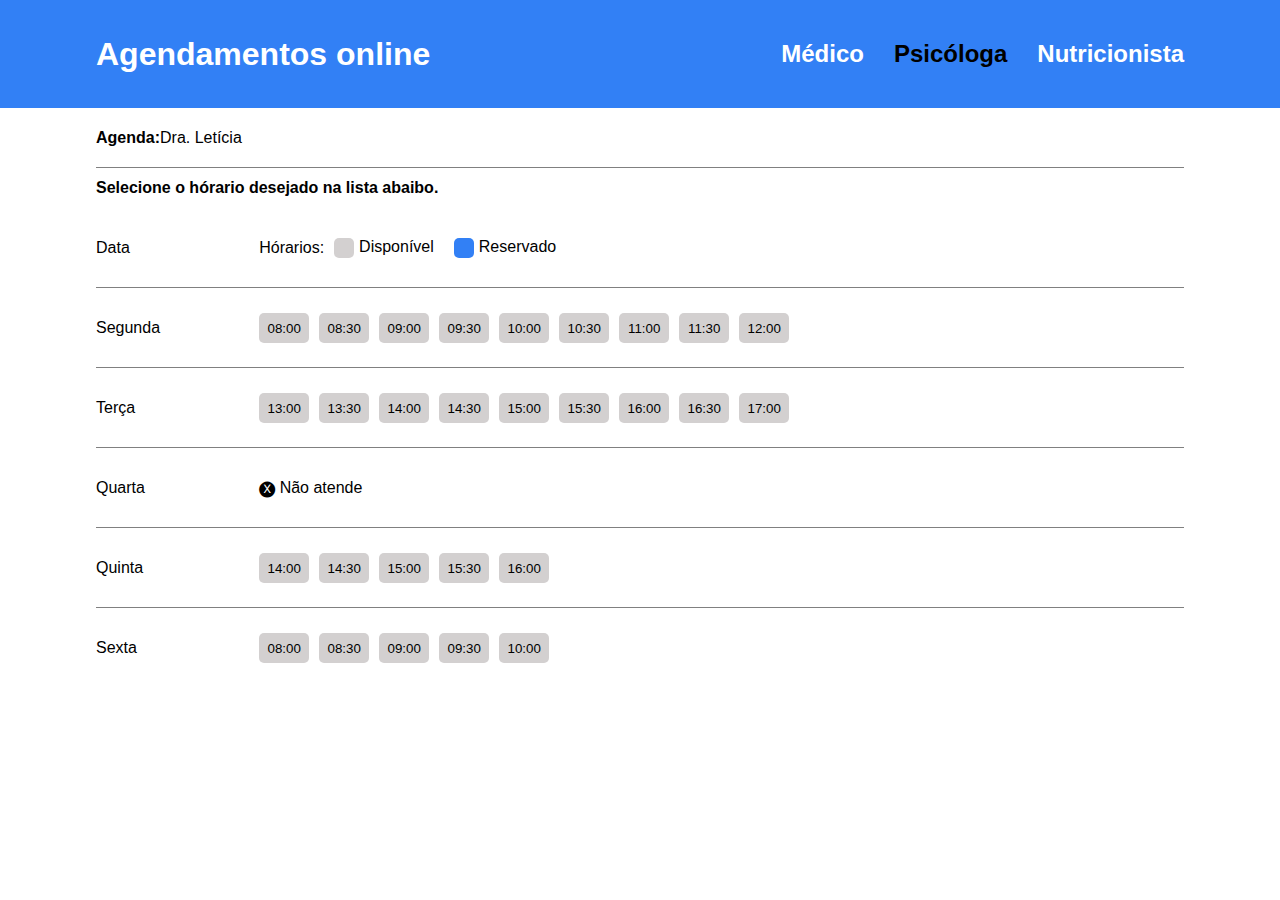
==== projeto(Health_tech)/agendamento2.html @ 201dd129 "Add files via upload" ====
<!DOCTYPE html>
<html lang="en">
<head>
    <meta charset="UTF-8">
    <meta name="viewport" content="width=device-width, initial-scale=1.0">
    <title>Document</title>
    <link rel="stylesheet" href="pasta_css/agendamento2.css">
</head>
<body>
    <div class="conteiner">
        <header>
            <div class="cabecalho">
                <h1>Agendamentos online</h1>
                <div class="opcions">
                    <a href="agendamento.html"><h2>Médico</h2></a>
                    <a href=""><h2 style="color: black;">Psicóloga</h2></a>
                    <a href="agendamento3.html"><h2>Nutricionista</h2></a>
                </div>
            </div>
            
        </header>
        <section>
            <div class="funcionario">
                <h4>Agenda:</h4>
                <p>Dra. Letícia</p>
            </div>

            <div class="org">
                <div class="opc">
                    <h4>Selecione o hórario desejado na lista abaibo.</h4>
                </div>
                <div class="especifica">
                    <div class="afasta">
                        <p>Data</p>
                    </div>
                    <p>Hórarios:</p>
                    <div class="menu">
                        <div class="cinza"></div>
                        <p>Disponível</p>

                        <div class="azul"></div>
                        <p>Reservado</p>
                    </div>
                    
                </div>
            </div>

            <div class="dias">
                <div class="especifica">
                    <div class="afasta">
                        <p>Segunda</p>
                    </div>                        
                    <button>08:00</button>
                    <button>08:30</button>
                    <button>09:00</button>
                    <button>09:30</button>
                    <button>10:00</button>
                    <button>10:30</button>
                    <button>11:00</button>
                    <button>11:30</button>
                    <button>12:00</button>                   
                    
                </div>
            </div>

            <div class="dias">
                <div class="especifica">
                    <div class="afasta">
                        <p>Terça</p>
                    </div>                        
                    <button>13:00</button>
                    <button>13:30</button>
                    <button>14:00</button>
                    <button>14:30</button>
                    <button>15:00</button>
                    <button>15:30</button>
                    <button>16:00</button>
                    <button>16:30</button>
                    <button>17:00</button>                   
                    
                </div>
            </div>

            <div class="dias">
                <div class="especifica">
                    <div class="afasta">
                        <p>Quarta</p>
                    </div>                        
                    <p>🅧 Não atende</p> 
                </div>
            </div>

            <div class="dias">
                <div class="especifica">
                    <div class="afasta">
                        <p>Quinta</p>
                    </div>                        
                    <button>14:00</button>
                    <button>14:30</button>
                    <button>15:00</button>
                    <button>15:30</button>
                    <button>16:00</button>                 
                    
                </div>
            </div>

            <div class="dias" id="d">
                <div class="especifica">
                    <div class="afasta">
                        <p>Sexta</p>
                    </div>                        
                    <button>08:00</button>
                    <button>08:30</button>
                    <button>09:00</button>
                    <button>09:30</button>
                    <button>10:00</button>                   
                    
                </div>
            </div>
            </div>
        </section>
    </div>
</body>
</html>
---- projeto(Health_tech)/pasta_css/agendamento2.css ----
*{
    margin: 0;
    padding: 0;
    list-style: none;
    text-decoration: none;
    box-sizing: border-box;
    font-family: Arial, Helvetica, sans-serif;
}
body{
    width: 100%;
}
.conteiner {
    width: 100%;
    height: 100vh;
    display: flex;
    flex-direction: column;
    align-items: center;
}
header {
    display: flex;
    flex-direction: column;
    justify-content: center;
    width: 100%;
    height: 12%;
    background-color: rgb(50, 128, 245);

    color: white;
    align-items: center;
}
.cabecalho{
    position: relative;
    display: flex;
    flex-direction: row;
    align-items: center;
    width: 85%;

}

.opcions{
    display: flex;
    flex-direction: row;
    align-items: center;
    position: absolute;
    right: 0px;
}
.opcions a{
    color: white;
    margin-left: 30px;
}
section {
    display: flex;
    flex-direction: column;
    width: 85%;
    height: 80%;
    top: 20%;

}
.funcionario{
    display: flex;
    height: 60px;
    align-items: center;
    border-bottom: 0.1px solid gray;
}
.org{
    height: 120px;
    border-bottom: 0.1px solid gray;
}
.dias {
    height: 80px;
    border-bottom: 0.1px solid gray;
}
#d {
    border: 0px;
}
.especifica {
    display: flex;
    height: 60px;
    align-items: center;
    height: 80px;

}
.menu {
    display: flex;
    margin-left: 10px;
}
.menu p {
    margin: 0px 20px 0px 5px;
}
.opc {
    display: flex;
    height: 40px;
    align-items: center;
}
.afasta {
    display: flex;
    width: 15%;
}
button{
    border-radius: 5px;
    background-color: rgb(211, 208, 208);
    width: 50px;
    height: 30px;
    margin-right: 10px;
    border: 0px;
}
.cinza , .azul{
    width: 20px;
    height: 20px;
    border-radius: 5px;
}
.cinza {
    background-color: rgb(211, 208, 208);
}
.azul{
    background-color: rgb(50, 128, 245);
}
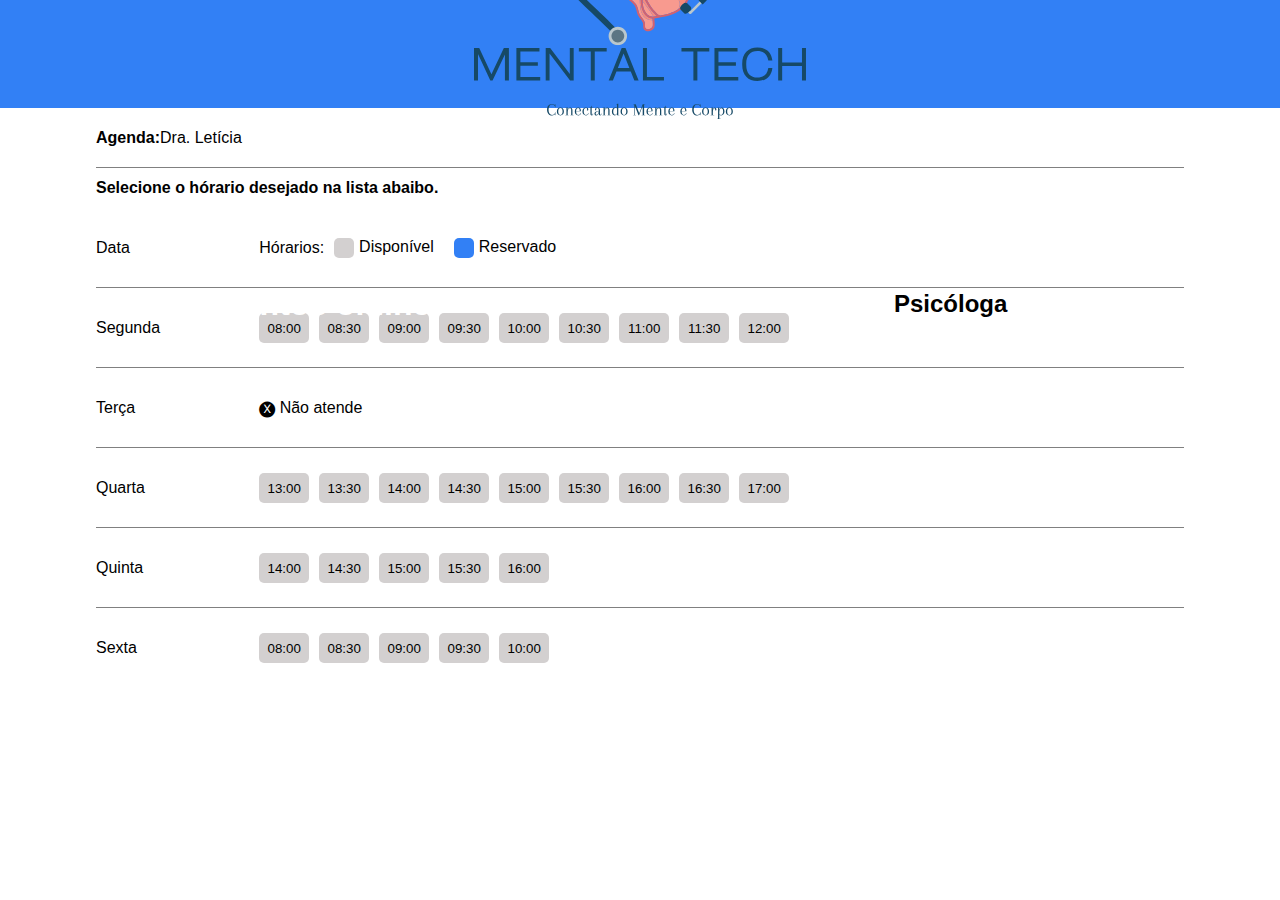
==== commit 9360d2f3: "Add files via upload" ====
--- a/projeto(Health_tech)/agendamento2.html
+++ b/projeto(Health_tech)/agendamento2.html
@@ -9,10 +9,10 @@
 <body>
     <div class="conteiner">
         <header>
+            <img src="imagens_projeto/logo.svg" class="logo">
             <div class="cabecalho">
                 <h1>Agendamentos online</h1>
                 <div class="opcions">
-                    <a href="agendamento.html"><h2>Médico</h2></a>
                     <a href=""><h2 style="color: black;">Psicóloga</h2></a>
                     <a href="agendamento3.html"><h2>Nutricionista</h2></a>
                 </div>
@@ -67,7 +67,16 @@
                 <div class="especifica">
                     <div class="afasta">
                         <p>Terça</p>
-                    </div>                        
+                    </div>                                         
+                    <p>🅧 Não atende</p> 
+                </div>
+            </div>
+
+            <div class="dias">
+                <div class="especifica">
+                    <div class="afasta">
+                        <p>Quarta</p>
+                    </div>
                     <button>13:00</button>
                     <button>13:30</button>
                     <button>14:00</button>
@@ -76,17 +85,8 @@
                     <button>15:30</button>
                     <button>16:00</button>
                     <button>16:30</button>
-                    <button>17:00</button>                   
+                    <button>17:00</button>                          
                     
-                </div>
-            </div>
-
-            <div class="dias">
-                <div class="especifica">
-                    <div class="afasta">
-                        <p>Quarta</p>
-                    </div>                        
-                    <p>🅧 Não atende</p> 
                 </div>
             </div>
 
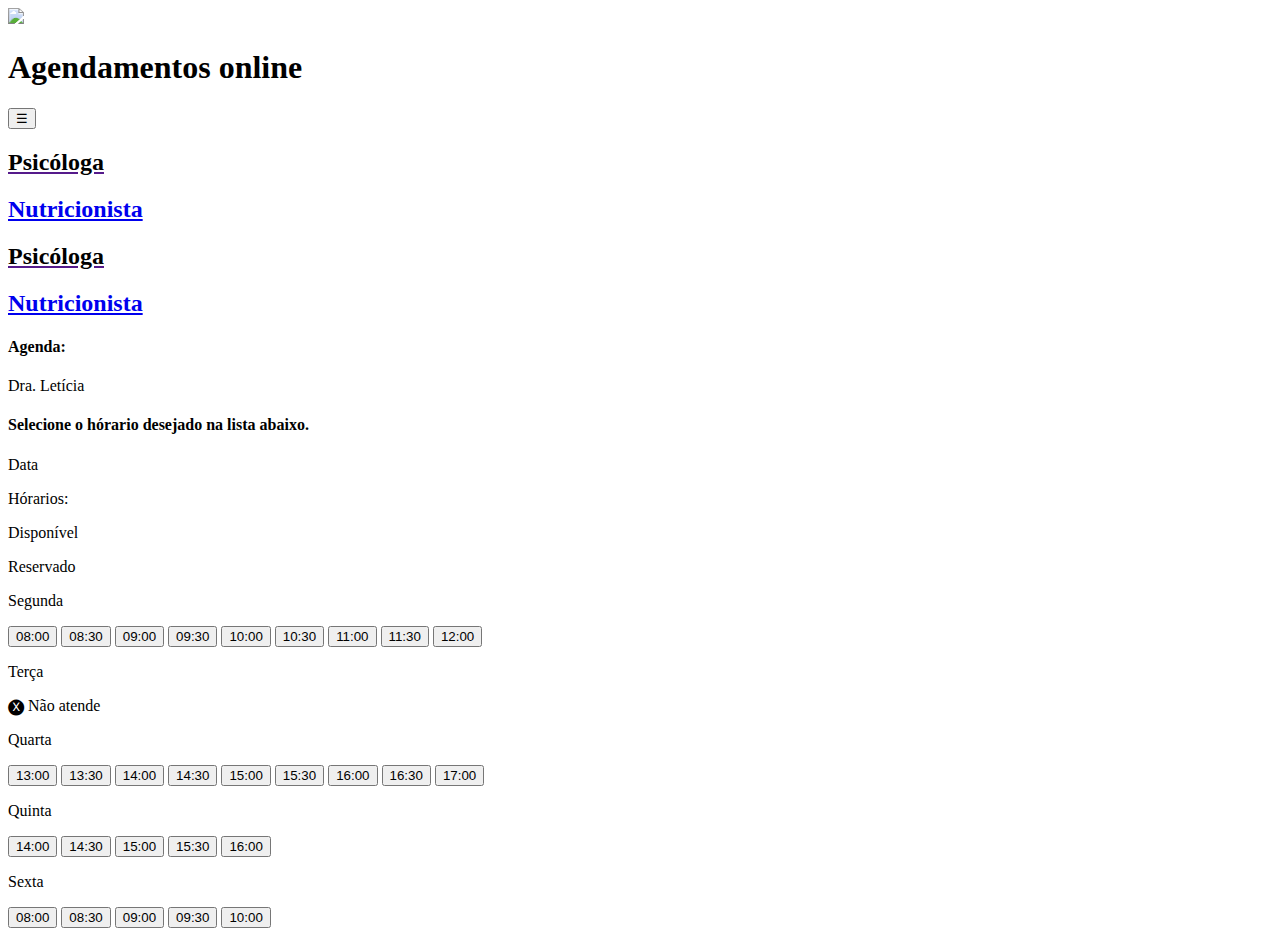
==== commit 603ebcc2: "Add files via upload" ====
--- a/projeto(Health_tech)/agendamento2.html
+++ b/projeto(Health_tech)/agendamento2.html
@@ -4,17 +4,26 @@
     <meta charset="UTF-8">
     <meta name="viewport" content="width=device-width, initial-scale=1.0">
     <title>Document</title>
-    <link rel="stylesheet" href="pasta_css/agendamento2.css">
+    <link rel="stylesheet" href="/pasta_css/agendamento2.css">
 </head>
 <body>
     <div class="conteiner">
         <header>
-            <img src="imagens_projeto/logo.svg" class="logo">
+            <img src="/imagens_projeto/logo.svg" class="logo">
             <div class="cabecalho">
                 <h1>Agendamentos online</h1>
-                <div class="opcions">
+
+
+                <button class="menu-troca" onclick="trocaMenu()">&#9776</button>
+                <nav class="menu">
                     <a href=""><h2 style="color: black;">Psicóloga</h2></a>
                     <a href="agendamento3.html"><h2>Nutricionista</h2></a>
+                </nav>
+
+                
+                <div class="opcions">
+                    <a href="" id="links" ><h2 style="color: black;">Psicóloga</h2></a>
+                    <a href="agendamento3.html" id="links"><h2>Nutricionista</h2></a>
                 </div>
             </div>
             
@@ -27,39 +36,47 @@
 
             <div class="org">
                 <div class="opc">
-                    <h4>Selecione o hórario desejado na lista abaibo.</h4>
+                    <h4>Selecione o hórario desejado na lista abaixo.</h4>
                 </div>
                 <div class="especifica">
                     <div class="afasta">
                         <p>Data</p>
                     </div>
-                    <p>Hórarios:</p>
-                    <div class="menu">
-                        <div class="cinza"></div>
-                        <p>Disponível</p>
-
-                        <div class="azul"></div>
-                        <p>Reservado</p>
+                    <div class="horarios" id="h">
+                            <p>Hórarios:</p>
+                        <div class="menu_cores">
+                            <div class="mm">
+                                <div class="cinza"></div>
+                                <p>Disponível</p>
+                            </div>
+                            <div class="mm">
+                                <div class="azul"></div>
+                            <p>Reservado</p>
+                            </div>
+                            
+                        </div>
                     </div>
+                    
                     
                 </div>
             </div>
 
-            <div class="dias">
+            <div class="dias ">
                 <div class="especifica">
                     <div class="afasta">
                         <p>Segunda</p>
-                    </div>                        
-                    <button>08:00</button>
-                    <button>08:30</button>
-                    <button>09:00</button>
-                    <button>09:30</button>
-                    <button>10:00</button>
-                    <button>10:30</button>
-                    <button>11:00</button>
-                    <button>11:30</button>
-                    <button>12:00</button>                   
-                    
+                    </div> 
+                    <div class="horarios n u">
+                        <button class="hr">08:00</button >
+                        <button class="hr">08:30</button >
+                        <button class="hr">09:00</button >
+                        <button class="hr">09:30</button >
+                        <button class="hr">10:00</button >
+                        <button class="hr">10:30</button >
+                        <button class="hr">11:00</button >
+                        <button class="hr">11:30</button >
+                        <button class="hr">12:00</button > 
+                    </div>                       
                 </div>
             </div>
 
@@ -77,15 +94,18 @@
                     <div class="afasta">
                         <p>Quarta</p>
                     </div>
-                    <button>13:00</button>
-                    <button>13:30</button>
-                    <button>14:00</button>
-                    <button>14:30</button>
-                    <button>15:00</button>
-                    <button>15:30</button>
-                    <button>16:00</button>
-                    <button>16:30</button>
-                    <button>17:00</button>                          
+                    <div class="horarios n u">
+                        <button class="hr">13:00</button>
+                        <button class="hr">13:30</button>
+                        <button class="hr">14:00</button>
+                        <button class="hr">14:30</button>
+                        <button class="hr">15:00</button>
+                        <button class="hr">15:30</button>
+                        <button class="hr">16:00</button>
+                        <button class="hr">16:30</button>
+                        <button class="hr">17:00</button>
+                    </div>
+                                              
                     
                 </div>
             </div>
@@ -94,12 +114,15 @@
                 <div class="especifica">
                     <div class="afasta">
                         <p>Quinta</p>
+                    </div>
+                    <div class="horarios n">
+                        <button class="hr">14:00</button>
+                        <button class="hr">14:30</button>
+                        <button class="hr">15:00</button>
+                        <button class="hr">15:30</button>
+                        <button class="hr">16:00</button>
                     </div>                        
-                    <button>14:00</button>
-                    <button>14:30</button>
-                    <button>15:00</button>
-                    <button>15:30</button>
-                    <button>16:00</button>                 
+                                     
                     
                 </div>
             </div>
@@ -108,17 +131,21 @@
                 <div class="especifica">
                     <div class="afasta">
                         <p>Sexta</p>
-                    </div>                        
-                    <button>08:00</button>
-                    <button>08:30</button>
-                    <button>09:00</button>
-                    <button>09:30</button>
-                    <button>10:00</button>                   
+                    </div> 
+                    <div class="horarios n">
+                        <button class="hr">08:00</button>
+                        <button class="hr">08:30</button>
+                        <button class="hr">09:00</button>
+                        <button class="hr">09:30</button>
+                        <button class="hr">10:00</button>
+                    </div>                       
+                                       
                     
                 </div>
             </div>
             </div>
         </section>
     </div>
+    <script src="/pasta_js/click.js"></script>
 </body>
 </html>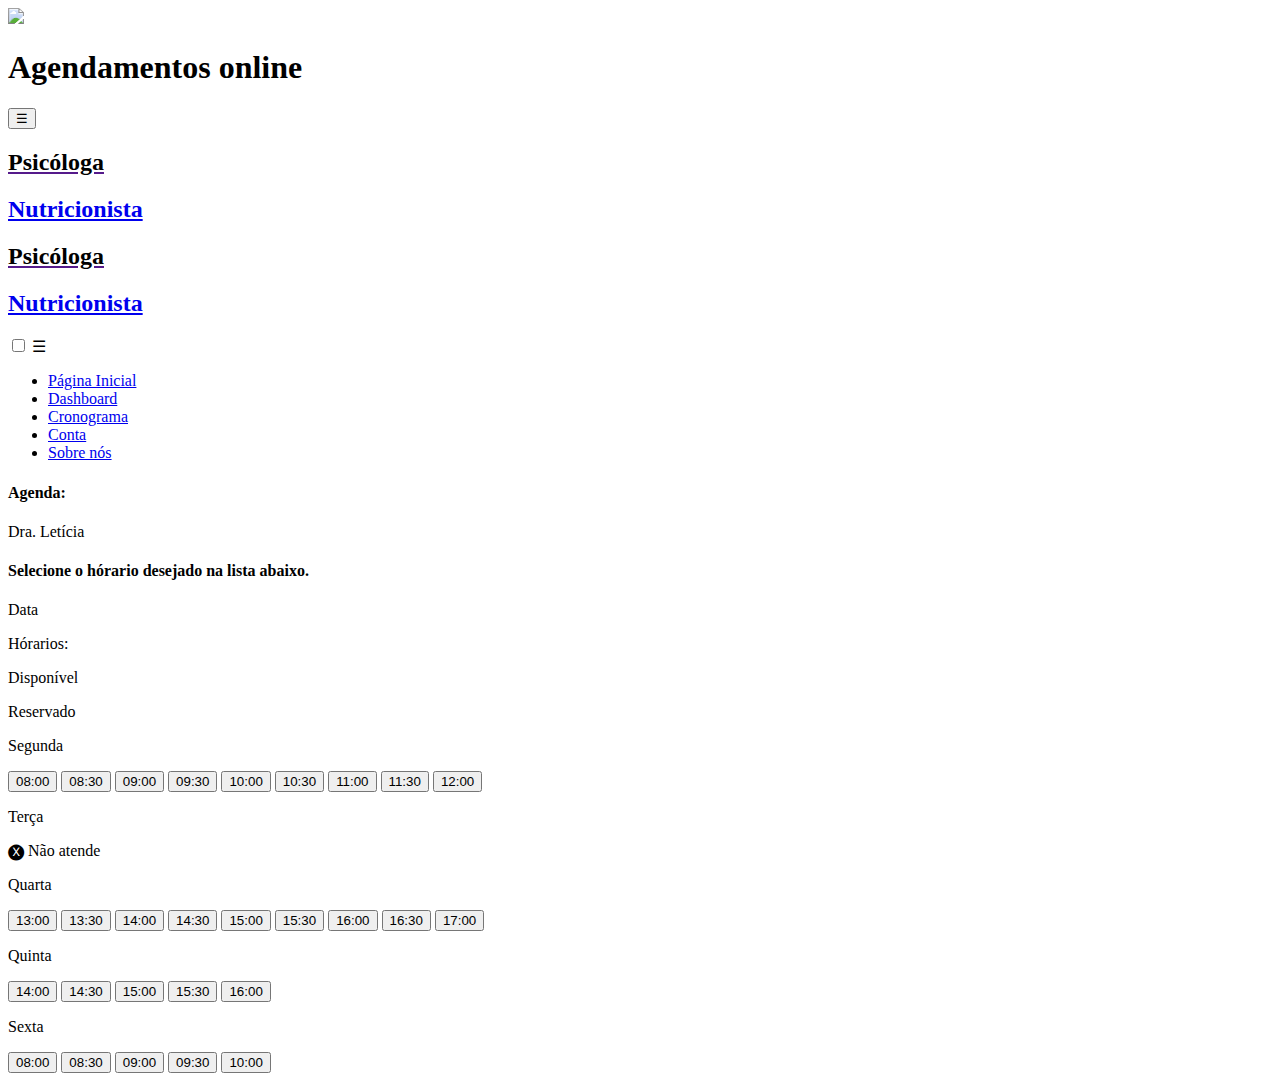
==== commit f03e973f: "Add files via upload" ====
--- a/projeto(Health_tech)/agendamento2.html
+++ b/projeto(Health_tech)/agendamento2.html
@@ -9,7 +9,7 @@
 <body>
     <div class="conteiner">
         <header>
-            <img src="/imagens_projeto/logo.svg" class="logo">
+            <img src="/imagens_projeto/logoMentalTech.svg" class="logo">
             <div class="cabecalho">
                 <h1>Agendamentos online</h1>
 
@@ -25,6 +25,17 @@
                     <a href="" id="links" ><h2 style="color: black;">Psicóloga</h2></a>
                     <a href="agendamento3.html" id="links"><h2>Nutricionista</h2></a>
                 </div>
+            </div>
+            <div class="header_menu_hide">
+                <input type="checkbox" id="botao">
+                <label for="botao">&#9776;</label>
+                <ul class="menu_hide">
+                    <li><a href="index.html">Página Inicial</a></li>
+                    <li><a href="dashboard.html" class="ative">Dashboard</a></li>
+                    <li><a href="cronograma.html">Cronograma</a></li>
+                    <li><a href="conta.html">Conta</a></li>
+                    <li><a href="sobre_nos.html">Sobre nós</a></li>
+                </ul>
             </div>
             
         </header>
